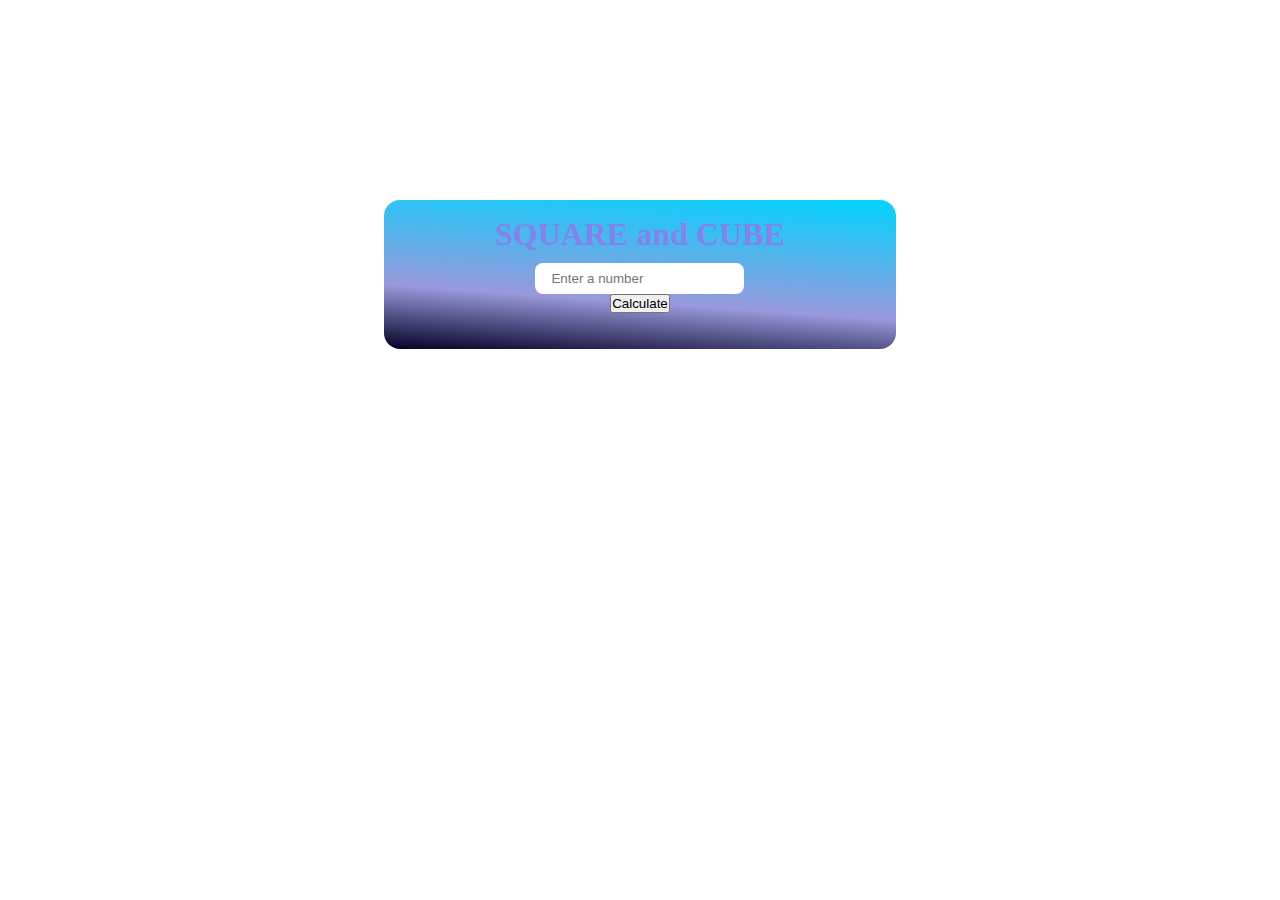
==== index.html @ 4d59b00d "CSS added" ====
<!DOCTYPE html>
<html lang="en">

<head>
    <meta charset="UTF-8">
    <meta http-equiv="X-UA-Compatible" content="IE=edge">
    <meta name="viewport" content="width=device-width, initial-scale=1.0">
    <title>Document</title>
    <link rel="stylesheet" href='./styles.css'>
</head>

<body>
    <div class="container">
        <div class="title-container">
            <h1 class="title">SQUARE and CUBE</h1>
            <input type="number" required placeholder="Enter a number" id="input-number">
            <button>Calculate</button>
        </div>
    </div>

    <script src="./script.js"></script>
</body>

</html>
---- styles.css ----
*{
    margin:0;
    padding:0;
    box-sizing:border-box;
  }
  
  .container{
    background: rgb(2,0,36);
    background: linear-gradient(4deg, rgba(2,0,36,1) 0%, rgba(153,153,220,1) 35%, rgba(0,212,255,1) 100%);
    width:40%;
    margin:200px auto; 
    padding:16px 0;
    display: flex;
    flex-direction:column;
    align-items: center;
    border-radius:16px;
  }
  .title-container{
    display: flex;
    flex-direction: column;
    align-items: center;
    color: #8383eb;
    margin-bottom:20px;
  }
  .result-container{
    display: flex;
    width:80%;
    justify-content: space-around;
    align-items: center;
  }
  .result{
    display: flex;
    flex-direction: column;
    align-items: center;
  }
  .number {
    font-size:30px;
  }
  #input-number{
    border:none;
    padding:8px 16px;
    border-radius:8px;
  }
  .calc-btn{
    border:none;
    padding:8px 16px;
    border-radius:8px;
    margin-top:10px;
    background-color: #9999dc;
    color:white;
    cursor:pointer;
  }
  .history-section{
    display: flex;
    flex-direction: column;
    align-items: center;
    color:white;
    margin-top:30px;
  }
  .clear-btn,.delete-btn{
    border:none;
    padding:5px 10px;
    border-radius:8px;
    margin:10px 0px;
    background-color: #00d4ff;
    cursor:pointer;
  }
  #history-container{
    font-size:20px;
   
  }
  .result p{
   font-size:35px;
   color:white;
   margin-top:10px;
  }
  .title-container h1{
    margin-bottom:10px;
  }
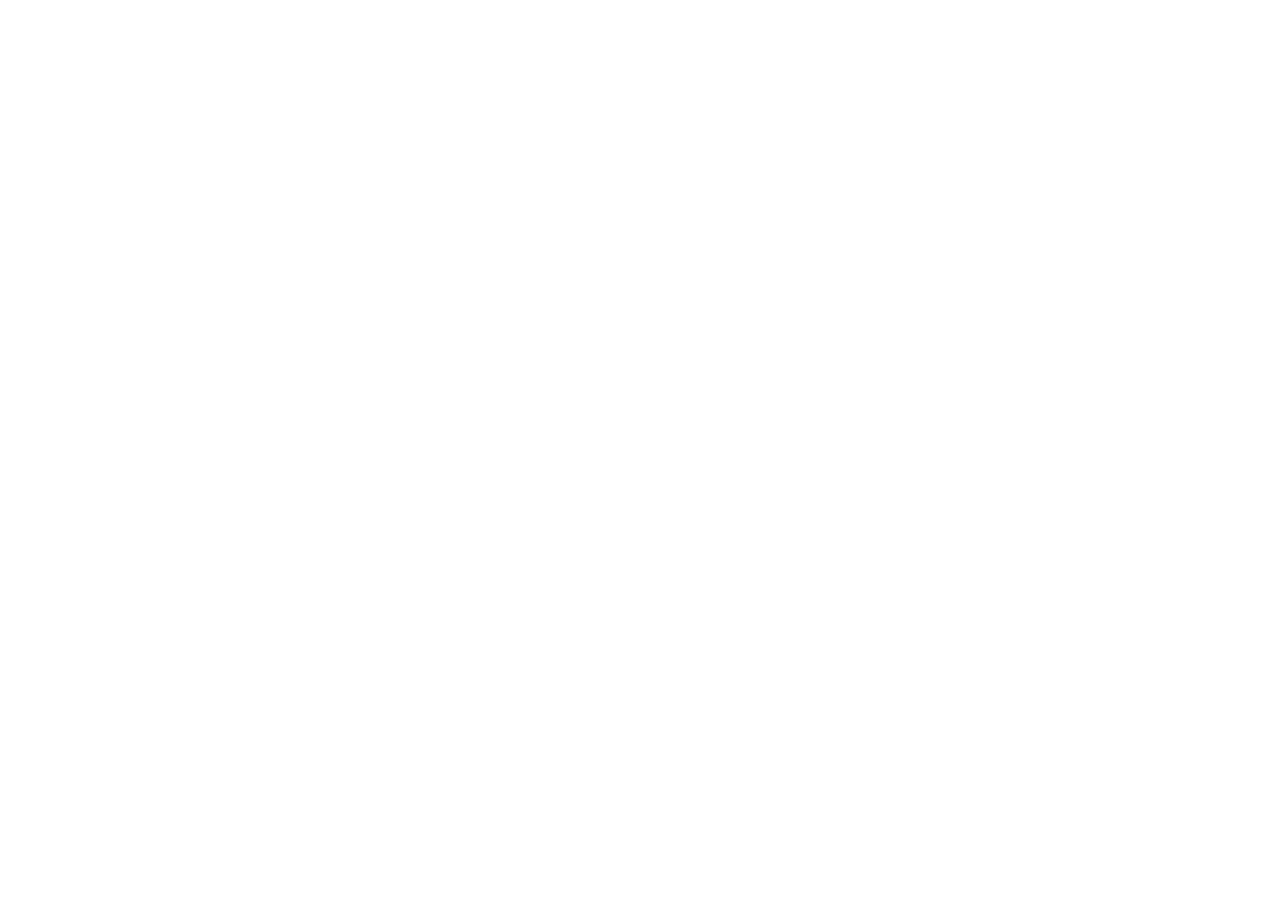
==== commit 73990d78: "starter code added" ====
--- a/index.html
+++ b/index.html
@@ -5,20 +5,14 @@
     <meta charset="UTF-8">
     <meta http-equiv="X-UA-Compatible" content="IE=edge">
     <meta name="viewport" content="width=device-width, initial-scale=1.0">
-    <title>Document</title>
-    <link rel="stylesheet" href='./styles.css'>
+    <link rel="stylesheet" href="style.css" />
+    <title>Menu</title>
 </head>
 
 <body>
-    <div class="container">
-        <div class="title-container">
-            <h1 class="title">SQUARE and CUBE</h1>
-            <input type="number" required placeholder="Enter a number" id="input-number">
-            <button>Calculate</button>
-        </div>
-    </div>
-
-    <script src="./script.js"></script>
+    <div id="buttons-container"></div>
+    <div id="meals-container"></div>
+    <script src="script.js"></script>
 </body>
 
 </html>--- a/style.css
+++ b/style.css
@@ -0,0 +1,51 @@
+
+@import url('https://fonts.googleapis.com/css2?family=Inter:wght@600&display=swap');
+
+*{
+    margin:0;
+    padding:0;
+    box-sizing: border-box;
+    font-family: 'Inter', sans-serif;
+}
+a{
+   text-decoration: none;
+}
+#buttons-container{
+    height:50px;
+    display: flex;
+    align-items: center;
+    justify-content: center;
+}
+.filter-btn{
+    background-color: rgb(53, 50, 50);
+    border:none;
+    color:white;
+    padding:8px 16px;
+    margin:0 10px;
+    border-radius: 8px; 
+    cursor:pointer;
+}
+#meals-container{
+    display: grid;
+    grid-template-columns: repeat(auto-fill, minmax(300px, 1fr));
+    justify-content: center;
+    gap:20px;
+    padding:0 20px;
+}
+
+.meal-image{
+    width:100%;
+}
+.meal-info{
+    display: flex;
+    align-items: center;
+    justify-content: space-between;
+    padding:10px;
+    color:white;
+    background-color: rgb(53, 50, 50);
+    height:50px;
+}
+.item-category{
+    font-size: 12px;
+    align-self:flex-end;
+}
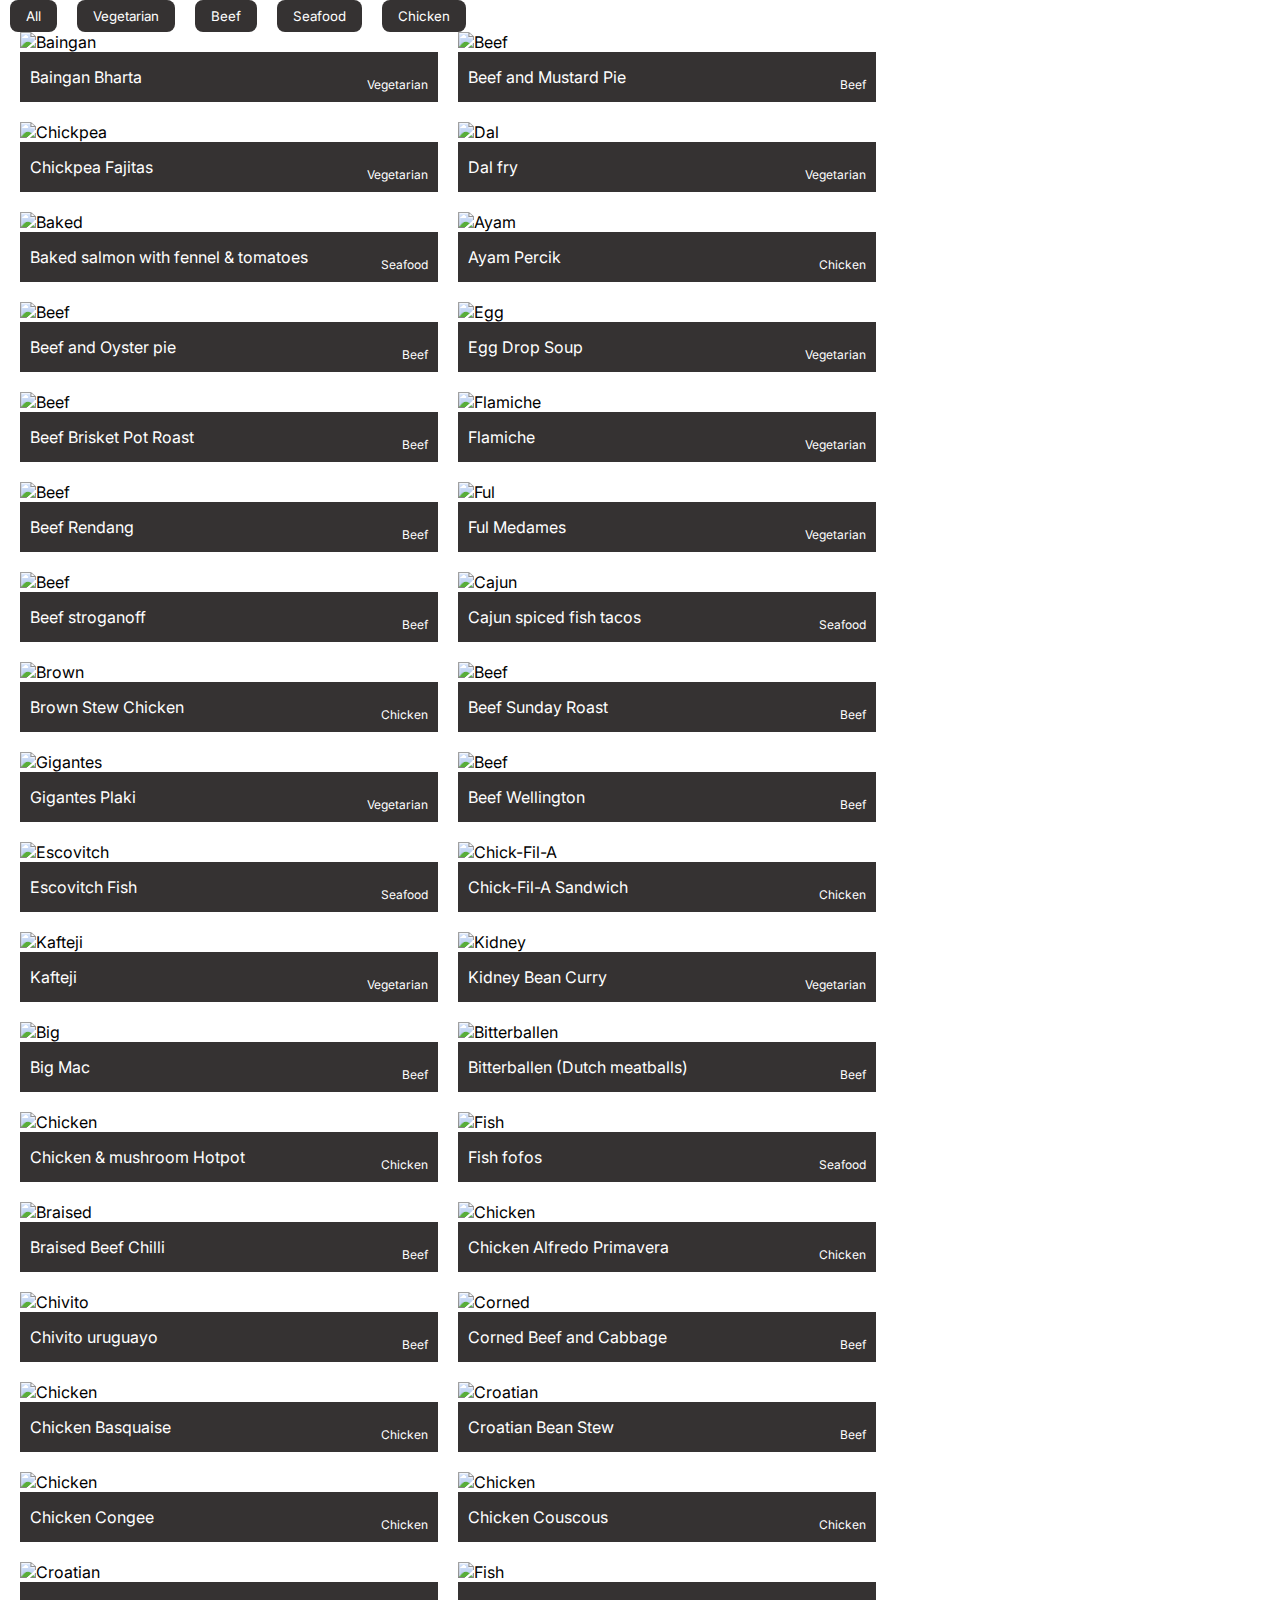
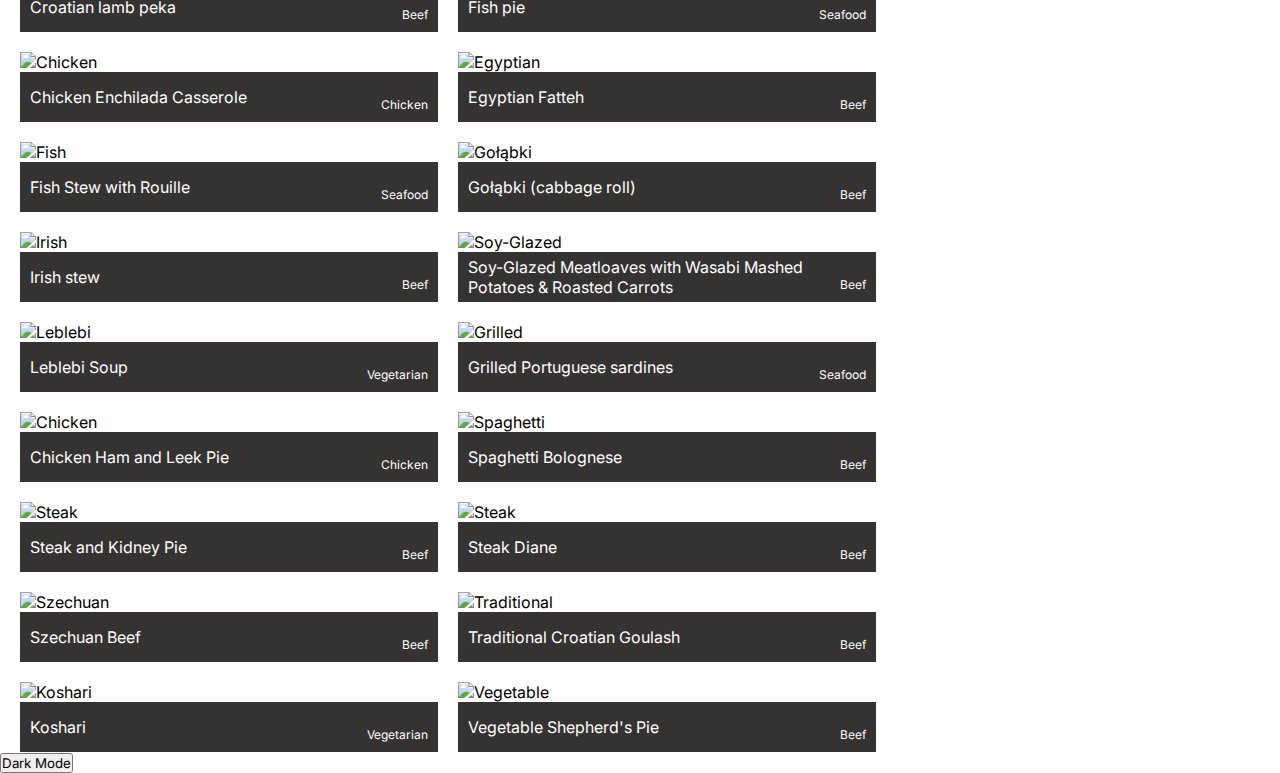
==== commit 60aa0ffc: "css updated" ====
--- a/index.html
+++ b/index.html
@@ -10,8 +10,15 @@
 </head>
 
 <body>
-    <div id="buttons-container"></div>
-    <div id="meals-container"></div>
+    <div>
+        <div id="buttons-container"></div>
+    </div>
+    <div>
+        <div id="meals-container"></div>
+    </div>
+    <div>
+        <button>Dark Mode</button>
+    </div>
     <script src="script.js"></script>
 </body>
 
--- a/style.css
+++ b/style.css
@@ -10,7 +10,19 @@
 a{
    text-decoration: none;
 }
-#buttons-container{
+
+header {
+    display: flex;
+    justify-content: center;
+    align-items: center;
+    padding: 0 20px;
+}
+
+#icon-container{
+    display: none;
+}
+
+.buttons-container{
     height:50px;
     display: flex;
     align-items: center;
@@ -25,12 +37,20 @@
     border-radius: 8px; 
     cursor:pointer;
 }
+
+main {
+    display: flex;
+}
+
 #meals-container{
     display: grid;
     grid-template-columns: repeat(auto-fill, minmax(300px, 1fr));
+    grid-auto-rows: max-content;
     justify-content: center;
     gap:20px;
     padding:0 20px;
+    min-height: 100vh;
+    width:70%;
 }
 
 .meal-image{
@@ -49,3 +69,105 @@
     font-size: 12px;
     align-self:flex-end;
 }
+
+#add-meal-form {
+    width: 30%;
+    padding: 20px;
+    display: flex;
+    flex-direction: column;
+    align-items: center;
+}
+
+.input-container {
+    display: flex;
+    flex-direction: column;
+    margin-top: 20px;
+    width: 100%;
+}
+
+#add-meal-form input, #add-meal-form select {
+    border-radius: 8px;
+    border: solid 1px grey;
+    padding: 8px 16px;
+    margin-top: 10px;
+}
+
+#add-meal-form button {
+  width: 50%;
+  background-color: rgb(53, 50, 50);
+  border: none;
+  color: white;
+  padding: 8px;
+  border-radius: 8px;
+  margin-top: 20px;
+  cursor: pointer;
+}
+
+footer {
+    padding: 20px;
+    background-color: rgb(53, 50, 50);
+    margin-top: 20px;
+    text-align: right;
+}
+
+.theme-btn {
+    background-color: rgb(166, 57, 57);
+    border: none;
+    color: white;
+    padding: 8px 16px;
+    border-radius: 8px;
+    font-size: 20px;
+    cursor: pointer;
+}
+
+@media (max-width: 768px){
+    .buttons-container {
+        display: none;
+    }
+
+    header {
+        display: flex;
+        flex-direction: column;
+        align-items: flex-end;
+    }
+
+    #icon-container {
+        display: block;
+        padding: 0 20px;
+    }
+
+    #menu-icon {
+        font-size: 36px;
+        color: rgb(53, 50, 50);
+        cursor: pointer;
+    }
+
+    .mobile-menu {
+        display: flex;
+        flex-direction: column;
+        align-items: center;
+        padding: 0 20px;
+        height: 270px;
+        align-self: center;
+        width: 100%;
+    }
+
+    .mobile-menu button {
+        width: 50%;
+        margin: 5px 0;
+    }
+
+
+    main {
+        flex-direction: column-reverse;
+    }
+
+    #add-meal-form {
+        width: 100%;
+    }
+
+    #meals-container {
+        width: 100%;
+    }
+    
+}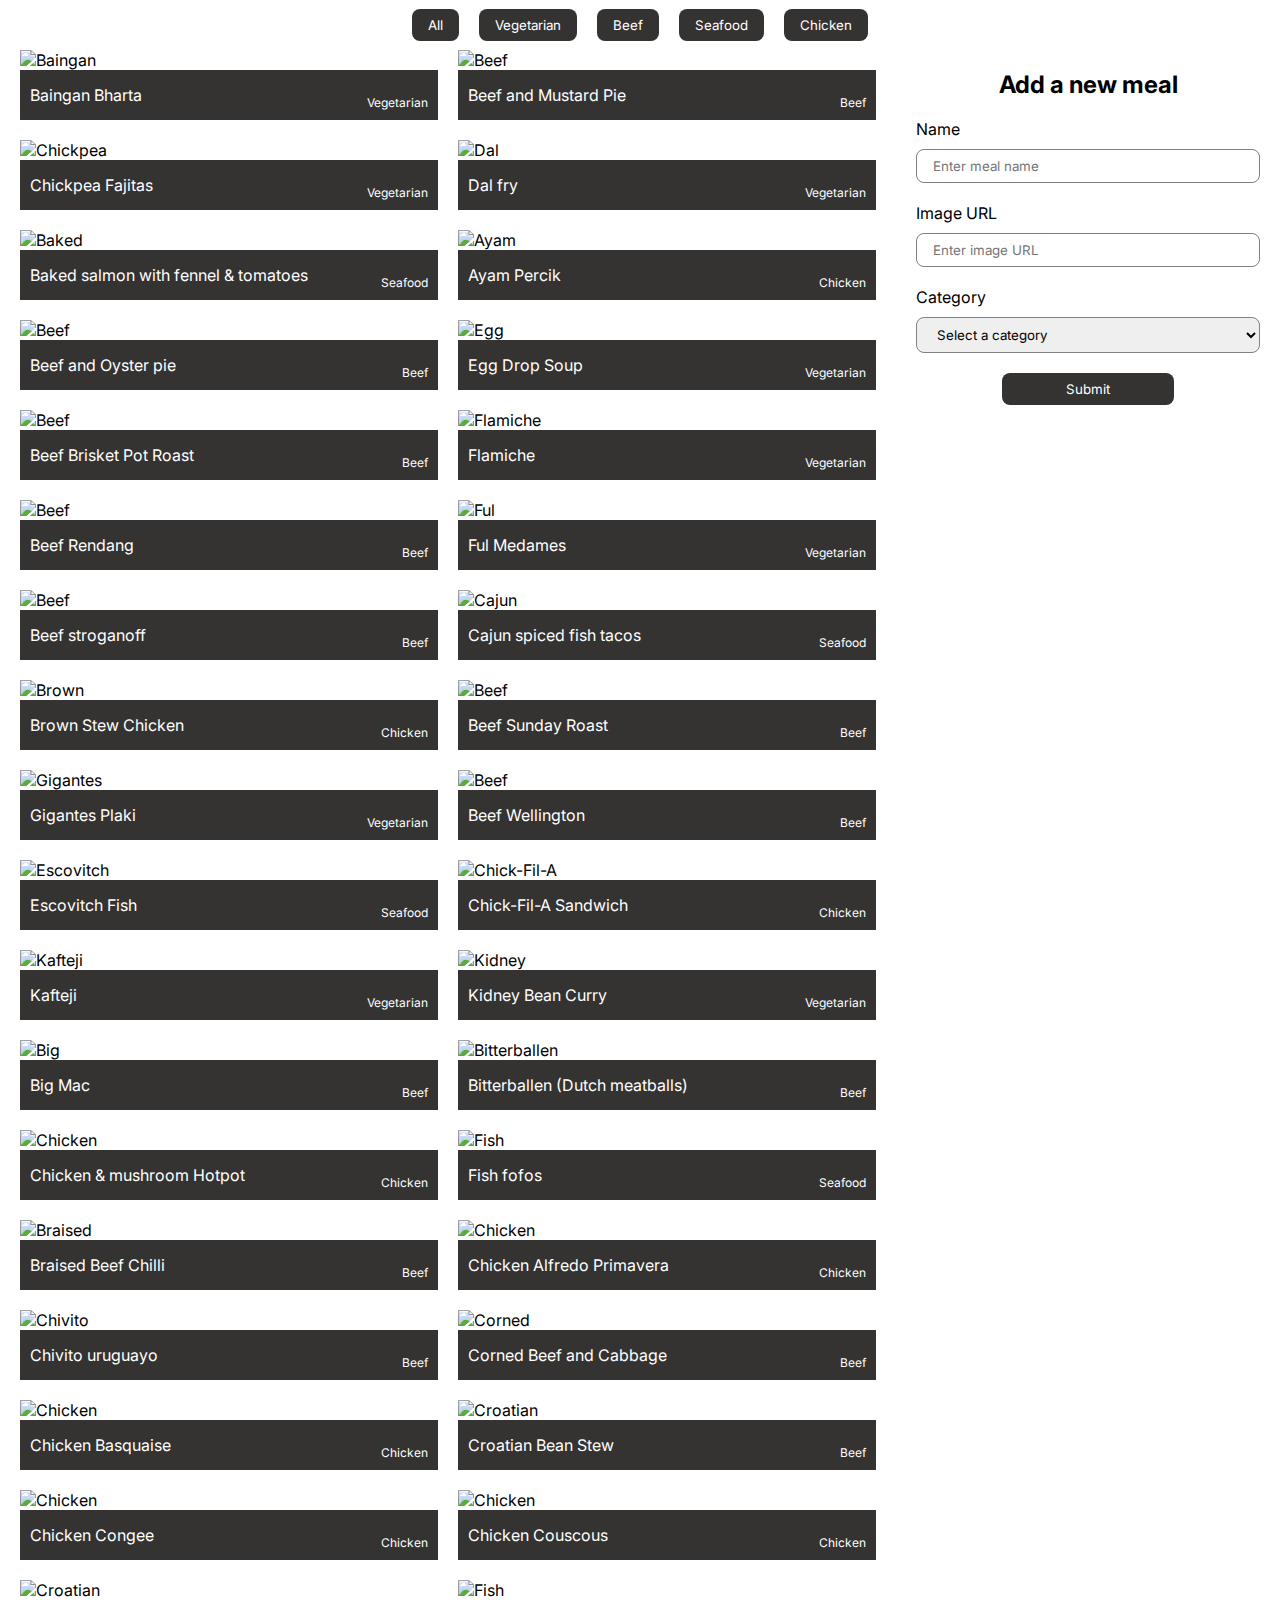
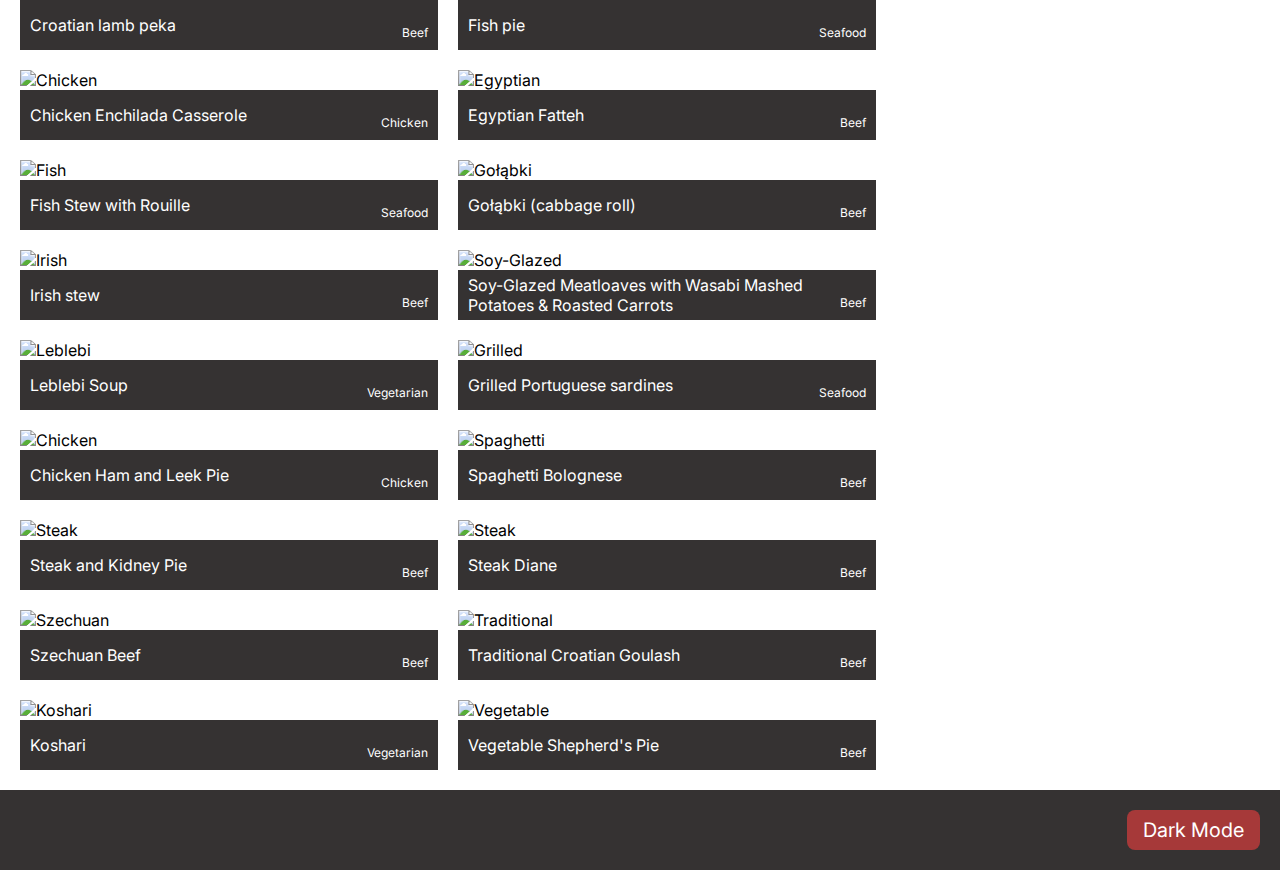
==== commit 69ccdf72: "theme change func added" ====
--- a/index.html
+++ b/index.html
@@ -10,15 +10,39 @@
 </head>
 
 <body>
-    <div>
-        <div id="buttons-container"></div>
-    </div>
-    <div>
+
+    <header>
+        <div id="icon-container">
+            <p class="menu-icon">&#x2630</p>
+        </div>
+        <div id="buttons-container" class="buttons-container"></div>
+    </header>
+    <main>
         <div id="meals-container"></div>
-    </div>
-    <div>
-        <button>Dark Mode</button>
-    </div>
+        <form id="add-meal-form">
+            <h2>Add a new meal</h2>
+            <div class="input-container">
+                <label for="name">Name</label>
+                <input type="text" name="name" placeholder="Enter meal name" required>
+            </div>
+            <div class="input-container">
+                <label for="imageURL">Image URL</label>
+                <input type="text" name="imageURL" placeholder="Enter image URL" required>
+            </div>
+            <div class="input-container">
+                <label for="category">Category</label>
+                <select name="category" id="form-select" required>
+                    <option value="">Select a category</option>
+                </select>
+            </div>
+            <button type="submit">Submit</button>
+
+        </form>
+
+    </main>
+    <footer>
+        <button class="theme-btn">Dark Mode</button>
+    </footer>
     <script src="script.js"></script>
 </body>
 
--- a/style.css
+++ b/style.css
@@ -136,7 +136,7 @@
         padding: 0 20px;
     }
 
-    #menu-icon {
+    .menu-icon {
         font-size: 36px;
         color: rgb(53, 50, 50);
         cursor: pointer;
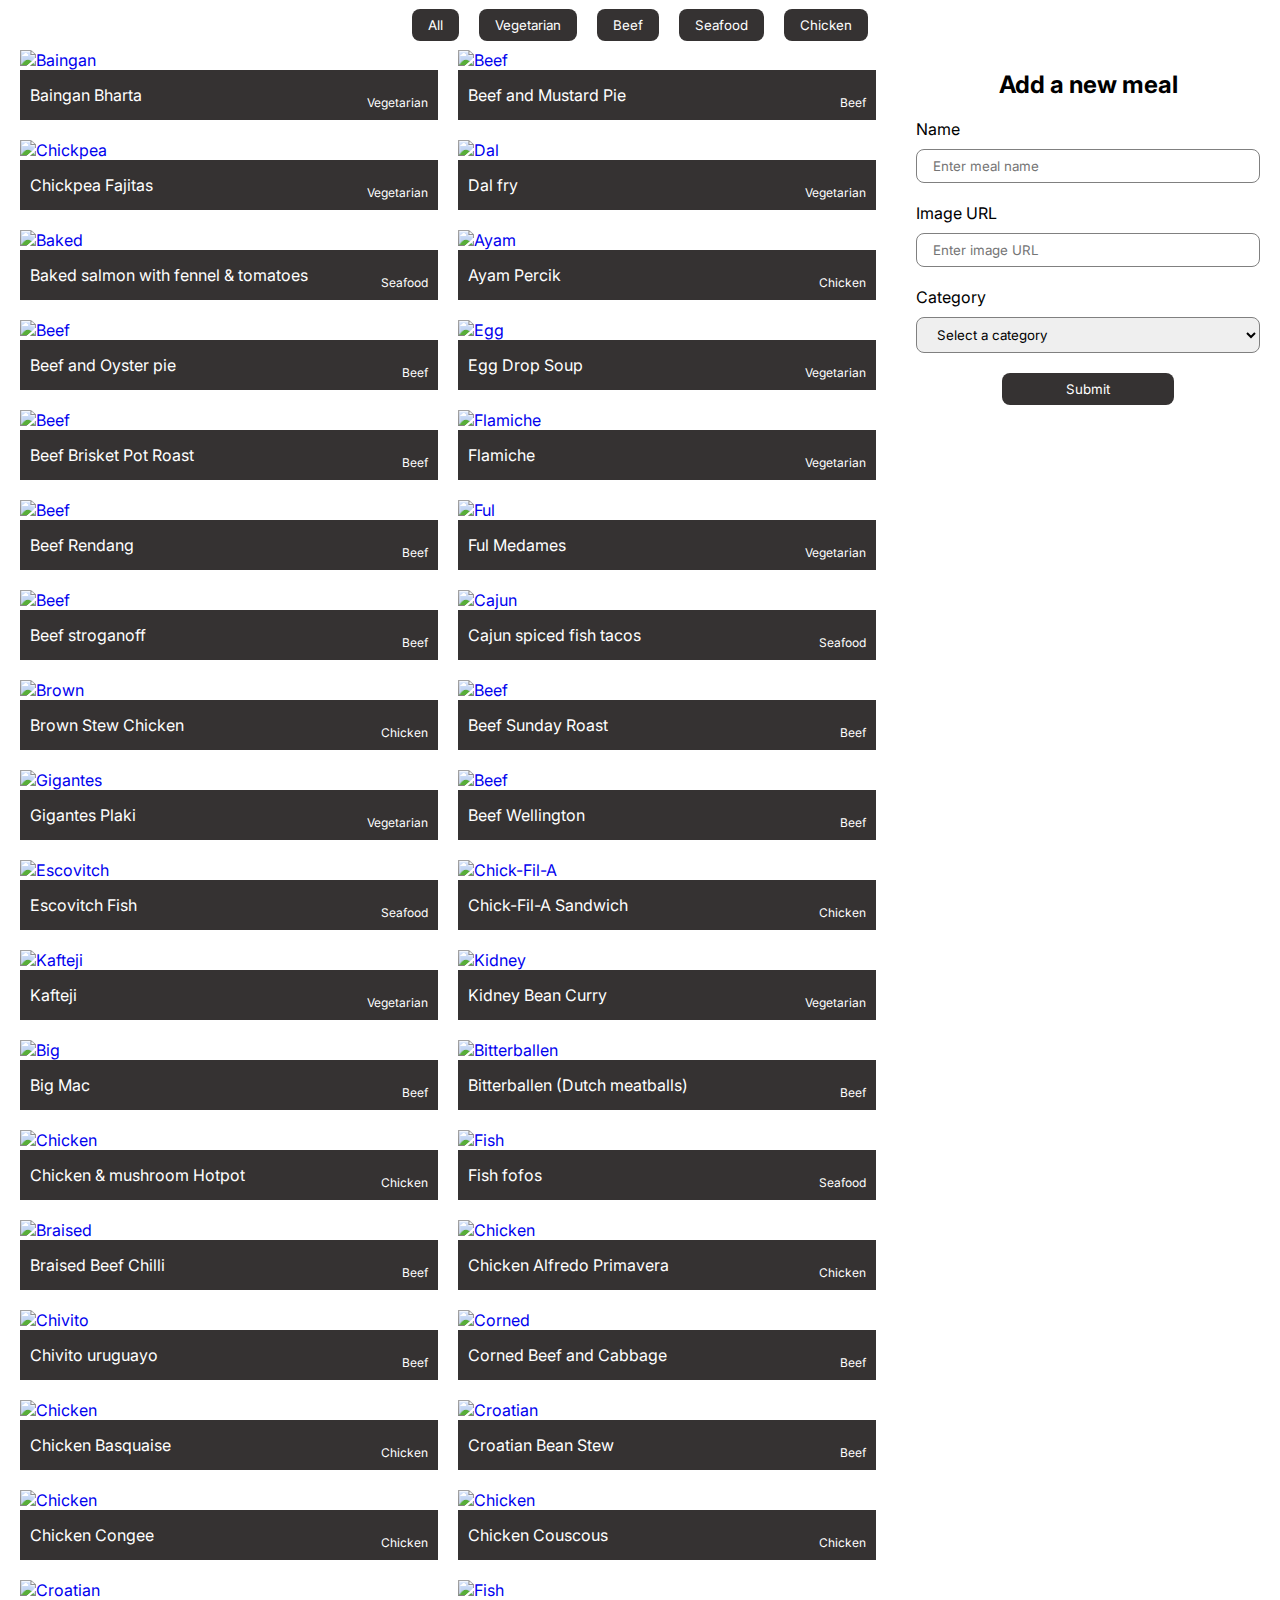
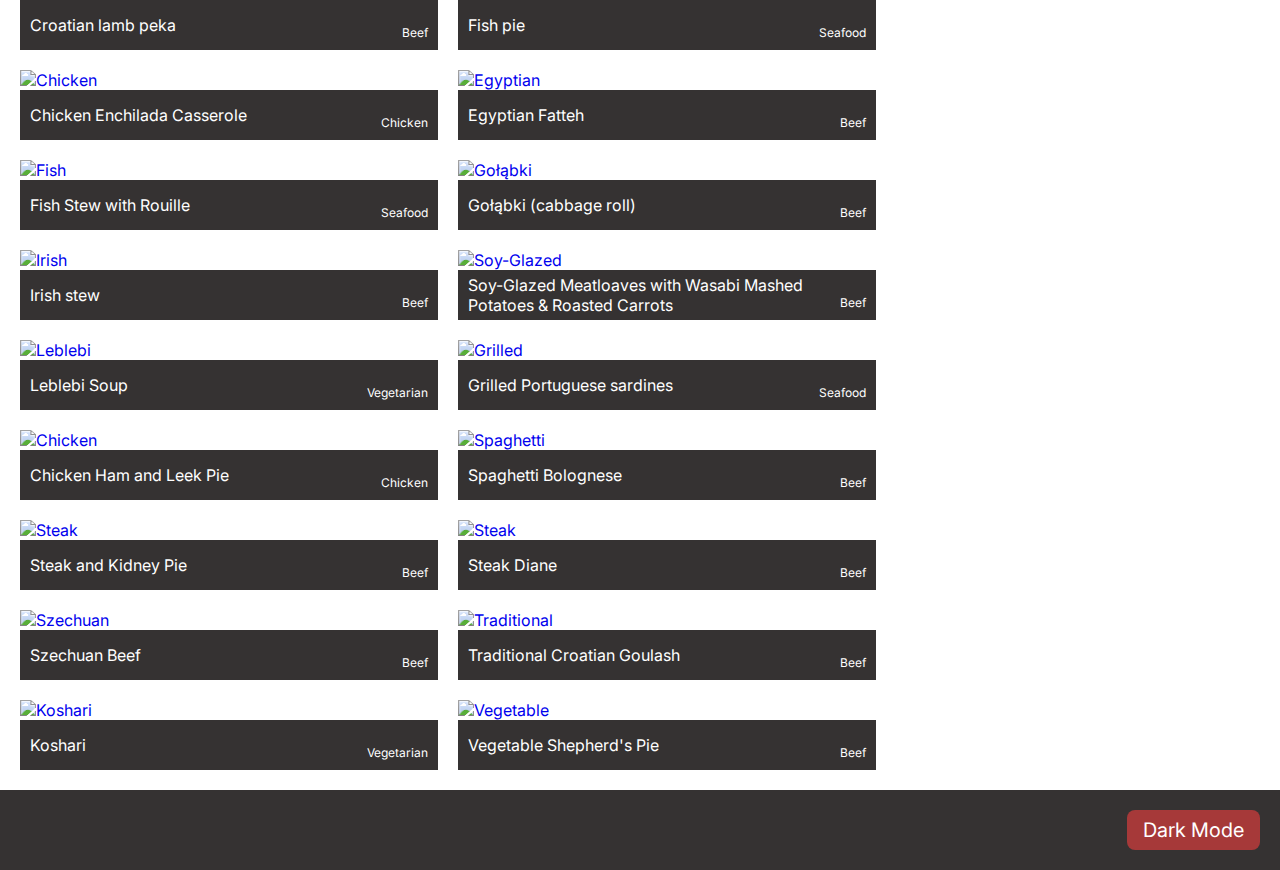
==== commit 56ea3aa3: "details page added" ====
--- a/index.html
+++ b/index.html
@@ -20,7 +20,7 @@
     <main>
         <div id="meals-container"></div>
         <form id="add-meal-form">
-            <h2>Add a new meal</h2>
+            <h2 id="form-heading">Add a new meal</h2>
             <div class="input-container">
                 <label for="name">Name</label>
                 <input type="text" name="name" placeholder="Enter meal name" required>
@@ -35,7 +35,7 @@
                     <option value="">Select a category</option>
                 </select>
             </div>
-            <button type="submit">Submit</button>
+            <button type="submit" id="submit-btn">Submit</button>
 
         </form>
 
